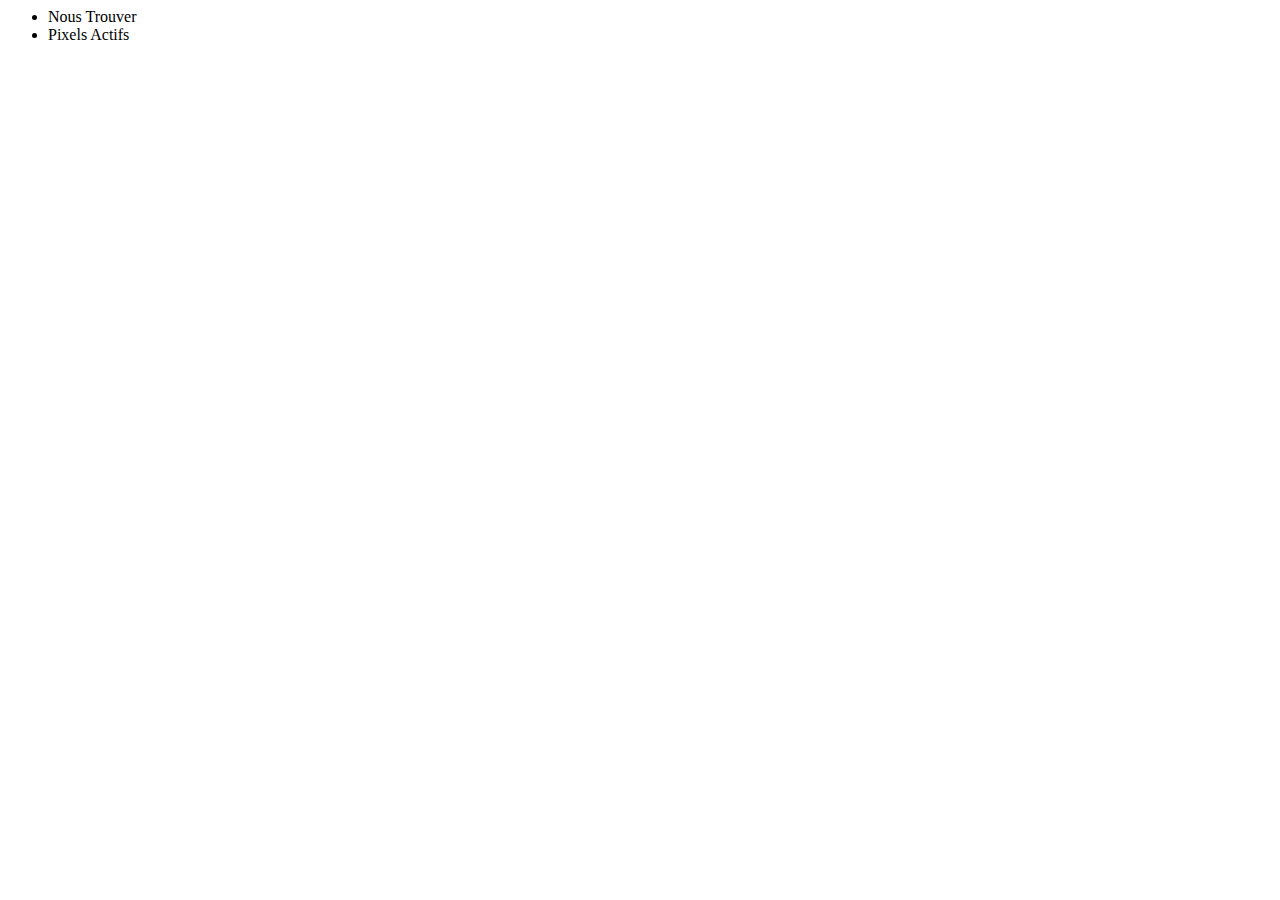
==== index.html @ 627b6a12 "1st commit" ====
<html>
	<head>
		<link href="css/jquery-ui.css" rel="stylesheet" type="text/css" />
		<link href="css/organigram.css" rel="stylesheet" type="text/css" />
	</head>
	<body>
		<div id="infoPanel" class="hidden"></div>
		<div id="content"></div>
		<script type="text/javascript" src="lib/jquery-1.9.1.min.js"></script>
		<script type="text/javascript" src="lib/jquery-ui.min.js"></script>
		<script type="text/javascript" src="lib/underscore-1.4.4.min.js"></script>
		<script type="text/javascript" src="microformats/json/organigram.js"></script>
		<script>
			(function () {
                phOrganigram = new Organigram(organigramData);
				orgaHTML = phOrganigram.render(phOrganigram.data,98,0,false);
				$("#content").append(orgaHTML);
				phOrganigram.activeClicks();
            }());

		</script>
	</body>
</html>
---- css/organigram.css ----
.hidden{display:none}
.block{border-right:2px solid white;float:left;height:100%;font-size:5em;text-align:center;display:table-cell;vertical-align:middle;}
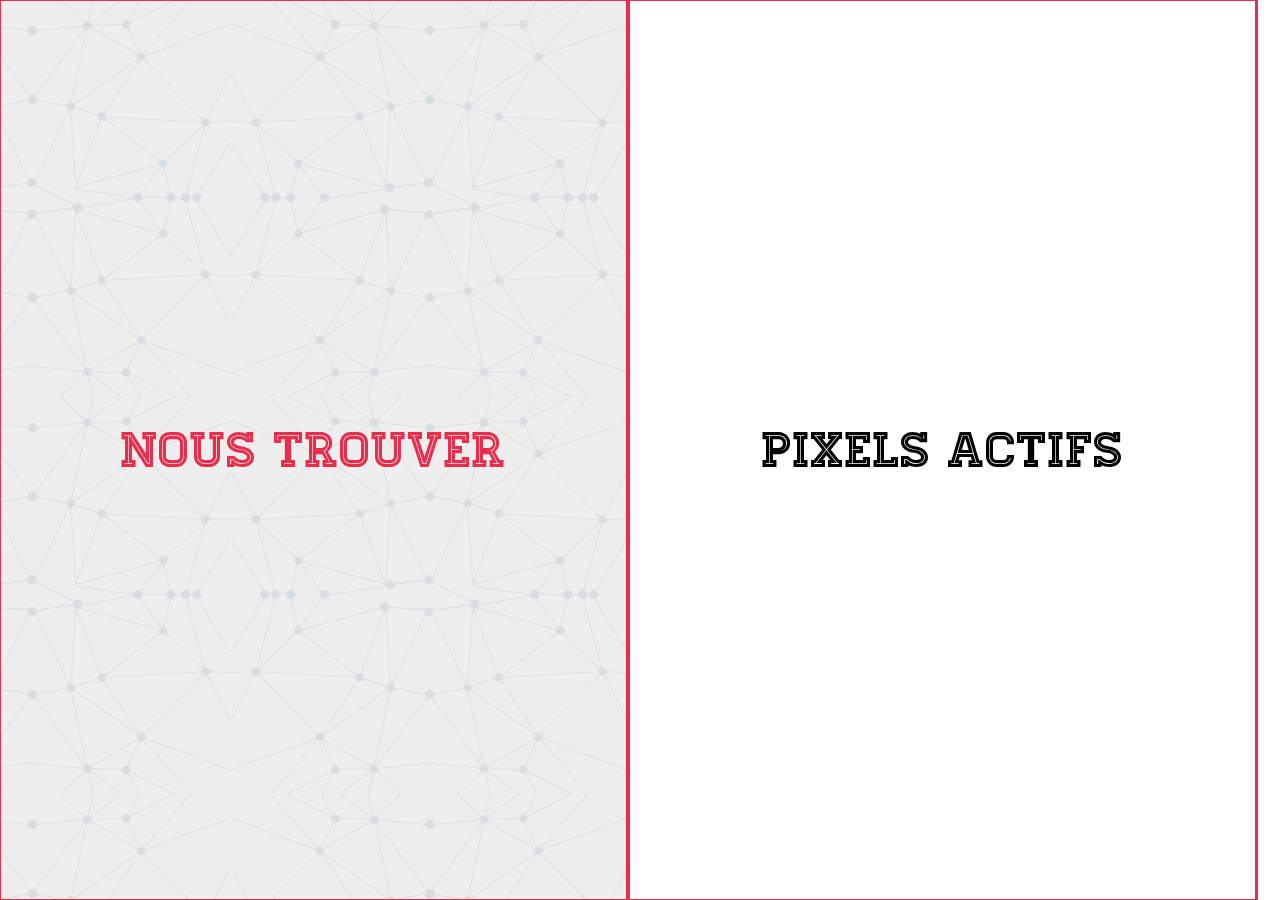
==== commit 8260778c: "pixel humain design" ====
--- a/index.html
+++ b/index.html
@@ -1,21 +1,29 @@
 <html>
 	<head>
+		<meta http-equiv="content-type" content="text/html; charset=utf-8" />
 		<link href="css/jquery-ui.css" rel="stylesheet" type="text/css" />
 		<link href="css/organigram.css" rel="stylesheet" type="text/css" />
+		<link href="lib/flippant.css" rel="stylesheet" type="text/css" />
 	</head>
 	<body>
-		<div id="infoPanel" class="hidden"></div>
+		<div id="breadcrumb"></div>
 		<div id="content"></div>
+		<div style="clear:both"></div>
+		
 		<script type="text/javascript" src="lib/jquery-1.9.1.min.js"></script>
 		<script type="text/javascript" src="lib/jquery-ui.min.js"></script>
+		<script type="text/javascript" src="lib/flippant.min.js"></script>
 		<script type="text/javascript" src="lib/underscore-1.4.4.min.js"></script>
+		<script type="text/javascript" src="microformats/json/organigramData.js"></script>
 		<script type="text/javascript" src="microformats/json/organigram.js"></script>
 		<script>
 			(function () {
                 phOrganigram = new Organigram(organigramData);
-				orgaHTML = phOrganigram.render(phOrganigram.data,98,0,false);
+				orgaHTML = phOrganigram.render(phOrganigram.data);
 				$("#content").append(orgaHTML);
-				phOrganigram.activeClicks();
+				phOrganigram.activeElements();
+				log("-----------------------------");
+				dir(self.clickIds);
             }());
 
 		</script>
--- a/css/organigram.css
+++ b/css/organigram.css
@@ -1,2 +1,98 @@
+/*
+ * bleu clair: #3FB0FC
+ * bleu foncé : #485872
+ * jaune : #E7F500
+ * rose : #E72E4C
+ * blanc : #ECECEC
+ * */
+@font-face
+{
+font-family: Homestead;
+src: url('./Homestead/Homestead-Inline.ttf');
+}
+body{
+	padding:0px;
+	margin:0px;
+	font-family:"Homestead";
+}
 .hidden{display:none}
-.block{border-right:2px solid white;float:left;height:100%;font-size:5em;text-align:center;display:table-cell;vertical-align:middle;}+.fl{float:left}
+.txt{
+	font-size:50px;
+    width: 100%;
+	text-align: center;
+	vertical-align: middle;
+    cursor:pointer;
+	
+}
+.txt2{
+	background:#E7F500 url('./toilette.png') top right repeat;
+}
+.topblock{
+	overflow: hidden; 
+    position: relative;
+    display: table; 
+    position: static;
+    text-align:center;
+}
+.topblock div{
+    border:1px solid #E72E4C;
+    display: table-cell; 
+    vertical-align: middle; 
+    width: 100%; 
+    position: static;
+}
+.block{
+	width : 49%;
+	border-right:2px solid #E72E4C;
+    float:left;
+	height:100%;
+}
+.blockHovered{
+	background:#ECECEC url('./toilette.png') top right repeat;
+	color:#E72E4C;
+}
+.blockSelected{
+    background:#485872 url('./toile.png') top right repeat;
+	color:#E7F500;
+	/*opacity:0.6;*/
+}
+ul{
+	list-style:none;  
+	padding:0px;
+    margin:0px;
+	background-color:white;
+}
+li{
+	overflow: hidden; 
+	position: relative;
+	display: table; 
+	position: static;
+	text-align:center;
+}
+li div {
+	border:1px solid #E72E4C;
+    display: table-cell; 
+	vertical-align: middle; 
+	width: 100%; 
+	position: static;
+}
+li a {
+	display:table-cell;
+	width:100%;
+	color:grey;
+	vertical-align: middle;
+	background-color:white;
+}
+.clickable{cursor:pointer;color:red}
+.active{background-color:grey; font-size:2em}
+
+.debug{
+	border : 1px solid red;
+}
+/*
+.door1{background-color : grey}
+.door1Selected{background-color : red}
+.door1Hover{background-color : pink}
+
+.door2{background-color:orange}*/--- a/lib/flippant.css
+++ b/lib/flippant.css
@@ -0,0 +1,67 @@
+.flippant {
+	transform: perspective(500px) rotateY(0deg);
+	-webkit-transform: perspective(500px) rotateY(0deg);
+	-moz-transform: perspective(500px) rotateY(0deg);
+	/*z-index: 200;*/
+}
+
+.flippant-back {
+	transform: perspective(500px) rotateY(-180deg);
+	-moz-transform: perspective(500px) rotateY(-180deg);
+	-webkit-transform: perspective(500px) rotateY(-180deg);
+	height: 0;
+	/*z-index: 200;*/
+}
+
+.flippant, .flippant-back {
+	transform-style: preserve-3d;
+	-webkit-transform-style: preserve-3d;
+	-moz-transform-style: preserve-3d;
+
+	backface-visibility: hidden;
+	-webkit-backface-visibility: hidden;
+	-moz-backface-visibility: hidden;
+}
+
+.flippant, .flipper {
+	-o-transition: all .2s ease-in-out;
+	-ms-transition: all .2s ease-in-out;
+	-moz-transition: all .2s ease-in-out;
+	-webkit-transition: all .2s ease-in-out;
+	transition: all .2s ease-in-out;
+}
+
+.flippant.flipped {
+	transform: perspective(500px) rotateY(180deg);
+	-moz-transform: perspective(500px) rotateY(180deg);
+	-webkit-transform: perspective(500px) rotateY(180deg);
+
+}
+
+.flippant-back.flipped  {
+	transform: perspective(500px) rotateY(0deg);
+	-moz-transform: perspective(500px) rotateY(0deg);
+	-webkit-transform: perspective(500px) rotateY(0deg);
+}
+
+.flippant-modal-dark, .flippant-modal-light {
+	position: fixed;
+	margin: 0;
+	top: 2.5%;
+	left: 2.5%;
+	width: 95%;
+	height: 95%;
+	padding: 1em;
+	box-sizing: border-box;
+	background: rgba(0,0,0,0.7);
+	box-shadow: 0 0 10px rgba(0,0,0,0.5);
+}
+
+.flippant-modal-dark, .flippant-modal-dark p { color: white;}
+
+.flippant-modal-light {
+	background: rgba(230,230,230,0.7);
+	box-shadow: 3px 3px 6px rgba(0,0,0,0.3);
+	border-radius: 5px;
+	border: 1px solid #aaa;
+}
